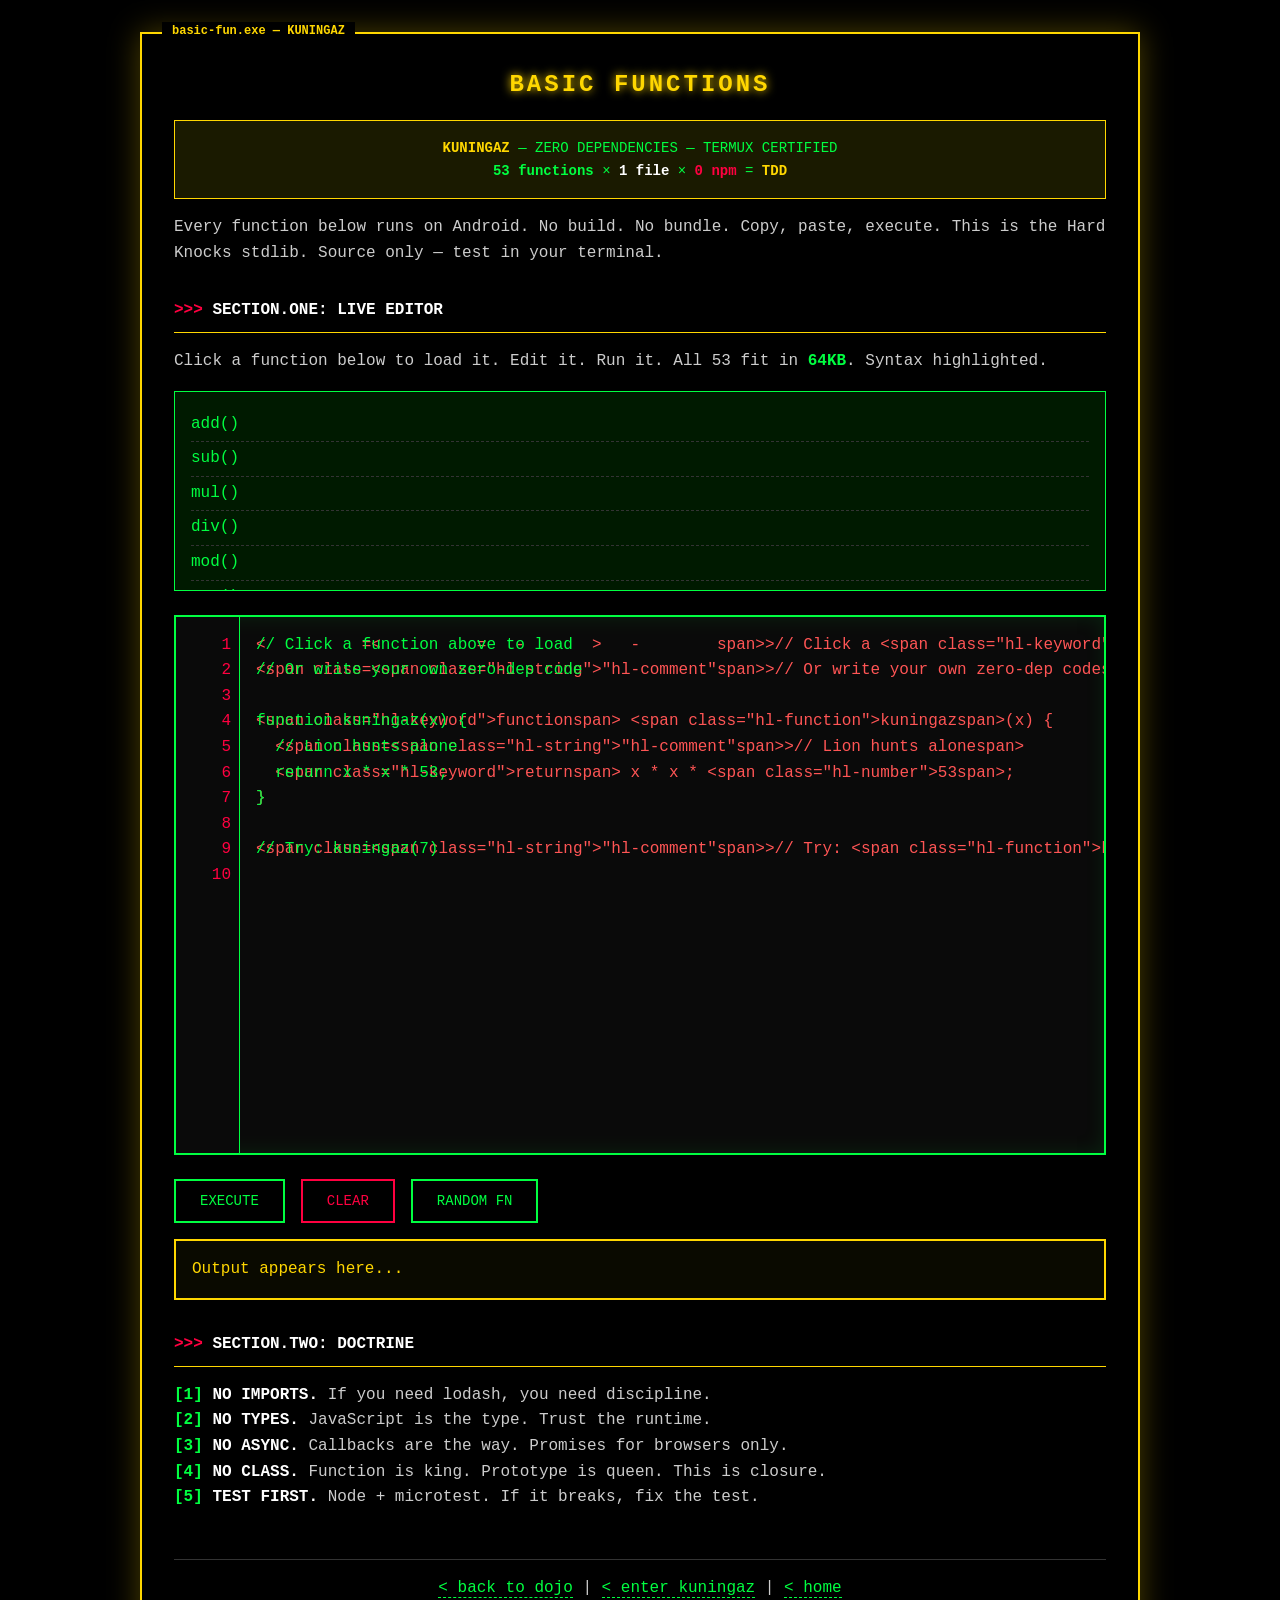
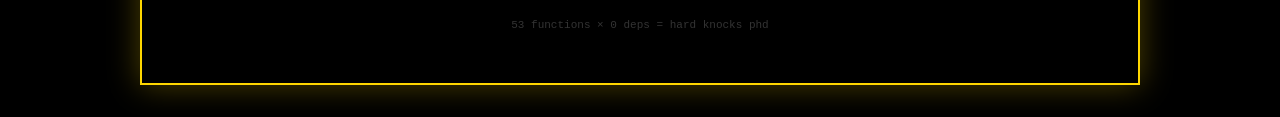
==== basic-fun.html @ 4924424a "new updates" ====
<!DOCTYPE html>
<html lang="en">
<head>
  <meta charset="UTF-8">
  <meta name="viewport" content="width=device-width, initial-scale=1.0">
  <title>Basic Functions — Kuningaz</title>
  <meta name="description" content="53 JavaScript functions. Node.js + microtest. Zero dependencies. TDD fundamentals for the kin.">
  <style>
    * { margin: 0; padding: 0; box-sizing: border-box; }

    body {
      background: #000000;
      color: #00ff41;
      font-family: 'Courier New', 'Monaco', monospace;
      font-size: 16px;
      line-height: 1.6;
      padding: 2rem;
      min-height: 100vh;
    }

 .container {
      max-width: 1000px;
      margin: 0 auto;
      border: 2px solid #ffd700;
      padding: 2rem;
      position: relative;
      box-shadow: 0 0 30px rgba(255, 215, 0, 0.3);
    }

 .container::before {
      content: 'basic-fun.exe — KUNINGAZ';
      position: absolute;
      top: -12px;
      left: 20px;
      background: #000;
      padding: 0 10px;
      color: #ffd700;
      font-size: 12px;
      font-weight: 700;
    }

    h1 {
      font-size: 24px;
      text-align: center;
      text-transform: uppercase;
      letter-spacing: 3px;
      color: #ffd700;
      margin-bottom: 1rem;
      text-shadow: 0 0 10px #ffd700;
    }

    h2 {
      font-size: 16px;
      color: #ffffff;
      border-bottom: 1px solid #ffd700;
      padding-bottom: 0.5rem;
      margin: 2rem 0 1rem 0;
      text-transform: uppercase;
    }

    h2::before {
      content: '>>> ';
      color: #ff0040;
    }

    p {
      margin-bottom: 1rem;
      color: #cccccc;
      font-size: 16px;
    }

 .green { color: #00ff41; font-weight: 700; }
 .white { color: #ffffff; font-weight: 700; }
 .red { color: #ff0040; font-weight: 700; }
 .gold { color: #ffd700; font-weight: 700; }

    a {
      color: #00ff41;
      text-decoration: none;
      border-bottom: 1px dashed #00ff41;
    }

    a:hover {
      background: #00ff41;
      color: #000000;
    }

   /* EDITOR WRAPPER */
    #wrapper {
      border: 2px solid #00ff41;
      position: relative;
      height: 60vh;
      width: 100%;
      margin: 1.5rem 0;
      background: #0a0a0a;
      box-shadow: inset 0 0 20px rgba(0, 255, 65, 0.1);
    }

   /* TLN BASE — KUNINGAZ THEME */
 .tln-active,.tln-wrapper,.tln-line {
      margin: 0;
      border: 0;
      padding: 0;
      outline: 0;
      box-sizing: border-box;
      vertical-align: top;
      list-style: none;
    }

 .tln-active {
      display: inline-block;
      padding: 1rem;
      width: calc(100% - 4rem);
      height: 100%;
      font-size: 16px;
      line-height: 1.6;
      font-family: 'Courier New', 'Monaco', monospace;
      word-break: break-all;
      border: none;
      background-color: #000000;
      color: #00ff41;
      resize: none;
      overflow-wrap: normal;
      overflow-x: auto;
      overflow-y: auto;
      white-space: pre;
    }

 .tln-wrapper {
      width: 4rem;
      padding: 1rem 0.5rem;
      height: 100%;
      word-break: break-all;
      overflow: hidden;
      display: inline-block;
      background: #0a0a0a;
      border-right: 1px solid #00ff41;
    }

 .tln-line {
      width: 100%;
      display: block;
      text-align: right;
      line-height: 1.6;
      font-size: 16px;
      color: #ff0040;
      font-variant-numeric: tabular-nums;
    }

 .tln-line::before {
      counter-increment: line;
      content: counter(line);
      font-size: 16px;
      user-select: none;
    }

 .tln-wrapper {
      counter-reset: line;
    }

   /* SYNTAX HIGHLIGHT OVERLAY - ZERO DEP */
 .highlight-overlay {
      position: absolute;
      top: 0;
      left: 4rem;
      right: 0;
      bottom: 0;
      padding: 1rem;
      pointer-events: none;
      white-space: pre;
      overflow: hidden;
      font-family: 'Courier New', 'Monaco', monospace;
      font-size: 16px;
      line-height: 1.6;
      color: transparent;
      z-index: 1;
    }
 .tln-active {
      position: relative;
      z-index: 2;
      background: transparent;
      color: #00ff41;
      caret-color: #00ff41;
    }
 .hl-keyword { color: #ff79c6; }
 .hl-string { color: #f1fa8c; }
 .hl-comment { color: #6272a4; font-style: italic; }
 .hl-number { color: #bd93f9; }
 .hl-function { color: #50fa7b; }
 .hl-operator { color: #ff5555; }

 .controls {
      display: flex;
      gap: 1rem;
      margin: 1rem 0;
      flex-wrap: wrap;
    }

 .btn {
      background: #000;
      border: 2px solid #00ff41;
      color: #00ff41;
      padding: 0.75rem 1.5rem;
      font-family: inherit;
      font-size: 14px;
      cursor: pointer;
      text-transform: uppercase;
      transition: all 0.2s;
    }

 .btn:hover {
      background: #00ff41;
      color: #000;
      box-shadow: 0 0 20px #00ff41;
    }

 .btn-red {
      border-color: #ff0040;
      color: #ff0040;
    }

 .btn-red:hover {
      background: #ff0040;
      color: #000;
      box-shadow: 0 0 20px #ff0040;
    }

 .output {
      border: 2px solid #ffd700;
      padding: 1rem;
      margin: 1rem 0;
      background: #0a0a00;
      color: #ffd700;
      min-height: 3rem;
      font-size: 16px;
      white-space: pre-wrap;
      word-break: break-all;
    }

 .back {
      margin-top: 3rem;
      padding-top: 1rem;
      border-top: 1px solid #333;
      text-align: center;
    }

 .qual {
      border: 1px solid #ffd700;
      padding: 1rem;
      margin: 1rem 0;
      background: #1a1a00;
      text-align: center;
      font-size: 14px;
    }

 .fn-list {
      border: 1px solid #00ff41;
      padding: 1rem;
      margin: 1rem 0;
      background: #001a00;
      max-height: 200px;
      overflow-y: auto;
   }

 .fn-item {
      color: #00ff41;
      cursor: pointer;
      padding: 0.25rem 0;
      border-bottom: 1px dashed #333;
   }

 .fn-item:hover {
      color: #000;
      background: #00ff41;
   }

    @media (max-width: 600px) {
      body { padding: 1rem; font-size: 15px; }
   .container { padding: 1rem; }
      h1 { font-size: 20px; }
   .tln-active,.tln-line { font-size: 15px; }
    }
  </style>
</head>
<body>
  <div class="container">
    <h1>BASIC FUNCTIONS</h1>

    <div class="qual">
      <span class="gold">KUNINGAZ</span> — ZERO DEPENDENCIES — TERMUX CERTIFIED<br>
      <span class="green">53 functions</span> × <span class="white">1 file</span> × <span class="red">0 npm</span> = <span class="gold">TDD</span>
    </div>

    <p>Every function below runs on Android. No build. No bundle. Copy, paste, execute. This is the Hard Knocks stdlib. Source only — test in your terminal.</p>

    <h2>section.one: Live Editor</h2>
    <p>Click a function below to load it. Edit it. Run it. All 53 fit in <span class="green">64KB</span>. Syntax highlighted.</p>

    <div class="fn-list" id="fnList">
      <!-- Injected by JS -->
    </div>

    <div id="wrapper">
        <div class="highlight-overlay" id="highlight"></div>
        <textarea id="test" spellcheck="false">// Click a function above to load
// Or write your own zero-dep code

function kuningaz(x) {
  // Lion hunts alone
  return x * x * 53;
}

// Try: kuningaz(7)
</textarea>
    </div>

    <div class="controls">
      <button class="btn" onclick="runCode()">EXECUTE</button>
      <button class="btn btn-red" onclick="clearEditor()">CLEAR</button>
      <button class="btn" onclick="loadRandom()">RANDOM FN</button>
    </div>

    <div class="output" id="output">Output appears here...</div>

    <h2>section.two: Doctrine</h2>
    <p>
      <span class="green">[1]</span> <span class="white">NO IMPORTS.</span> If you need lodash, you need discipline.<br>
      <span class="green">[2]</span> <span class="white">NO TYPES.</span> JavaScript is the type. Trust the runtime.<br>
      <span class="green">[3]</span> <span class="white">NO ASYNC.</span> Callbacks are the way. Promises for browsers only.<br>
      <span class="green">[4]</span> <span class="white">NO CLASS.</span> Function is king. Prototype is queen. This is closure.<br>
      <span class="green">[5]</span> <span class="white">TEST FIRST.</span> Node + microtest. If it breaks, fix the test.
    </p>

    <div class="back">
      <p><a href="dojo.html">< back to dojo</a> | <a href="kuningaz.html">< enter kuningaz</a> | <a href="index.html">< home</a></p>
      <p style="color:#333;font-size:11px;margin-top:1rem;">53 functions × 0 deps = hard knocks phd</p>
    </div>
  </div>

  <script type="module">
    // --- TLN CORE ---
    function updateLineNumbers(ta, el) {
      const line_count = ta.value.split("\n").length;
      const child_count = el.children.length;
      let difference = line_count - child_count;
      if(difference > 0) {
        const frag = document.createDocumentFragment();
        while(difference > 0) {
          const line_number = document.createElement("span");
          line_number.className = "tln-line";
          frag.appendChild(line_number);
          difference--;
        }
        el.appendChild(frag);
      }
      while(difference < 0) {
        el.removeChild(el.lastChild);
        difference++;
      }
    }

    function appendLineNumbers() {
      const ta = document.getElementById("test");
      if (ta == null || ta.classList.contains("tln-active")) return;
      ta.classList.add("tln-active");
      ta.style = {};
      const el = document.createElement("div");
      el.className = "tln-wrapper";
      ta.parentNode.insertBefore(el, ta);
      updateLineNumbers(ta, el);

      const __change_evts = ["propertychange","input","keydown","keyup"];
      const __change_hdlr = (ta, el) => (e) => {
        if ((+ta.scrollLeft == 10 && (e.keyCode == 37 || e.which == 37 || e.code == "ArrowLeft" || e.key == "ArrowLeft")) || e.keyCode == 36 || e.which == 36 || e.code == "Home" || e.key == "Home" || e.keyCode == 13 || e.which == 13 || e.code == "Enter" || e.key == "Enter" || e.code == "NumpadEnter")
          ta.scrollLeft = 0;
        updateLineNumbers(ta, el);
        highlightSyntax();
      };
      for (let i = __change_evts.length - 1; i >= 0; i--) {
        ta.addEventListener(__change_evts[i], __change_hdlr(ta, el));
      }

      const __scroll_evts = ["change","mousewheel","scroll"];
      const __scroll_hdlr = (ta, el) => () => {
        el.scrollTop = ta.scrollTop;
        document.getElementById('highlight').scrollTop = ta.scrollTop;
        document.getElementById('highlight').scrollLeft = ta.scrollLeft;
      };
      for (let i = __scroll_evts.length - 1; i >= 0; i--) {
        ta.addEventListener(__scroll_evts[i], __scroll_hdlr(ta, el));
      }
    }

    // --- SYNTAX HIGHLIGHTING - ZERO DEP ---
    function highlightSyntax() {
      const ta = document.getElementById('test');
      const overlay = document.getElementById('highlight');
      let code = ta.value;

      // Escape HTML
      code = code.replace(/&/g, '&amp;').replace(/</g, '&lt;').replace(/>/g, '&gt;');

      // Comments
      code = code.replace(/(\/\/.*$)/gm, '<span class="hl-comment">$1</span>');

      // Strings
      code = code.replace(/('.*?'|".*?"|`.*?`)/g, '<span class="hl-string">$1</span>');

      // Numbers
      code = code.replace(/\b(\d+\.?\d*)\b/g, '<span class="hl-number">$1</span>');

      // Keywords
      code = code.replace(/\b(function|const|let|var|return|if|else|for|while|switch|case|break|continue|try|catch|throw|new|this|typeof|instanceof|in|of|true|false|null|undefined)\b/g, '<span class="hl-keyword">$1</span>');

      // Function names
      code = code.replace(/\b([a-zA-Z_]\w*)\s*(?=\()/g, '<span class="hl-function">$1</span>');

      // Operators
      code = code.replace(/([+\-*\/=<>!&|%]+)/g, '<span class="hl-operator">$1</span>');

      overlay.innerHTML = code;
    }

    // --- 53 FUNCTIONS - PATCHED ---
    const FNS = {
      add: `function add(a, b) { return a + b; }`,
      sub: `function sub(a, b) { return a - b; }`,
      mul: `function mul(a, b) { return a * b; }`,
      div: `function div(a, b) { return b!== 0? a / b : 'ERR:DIV0'; }`,
      mod: `function mod(a, b) { return a % b; }`,
      pow: `function pow(a, b) { return a ** b; }`,
      eq: `function eq(a, b) { return a === b; }`,
      neq: `function neq(a, b) { return a!== b; }`,
      gt: `function gt(a, b) { return a > b; }`,
      lt: `function lt(a, b) { return a < b; }`,
      gte: `function gte(a, b) { return a >= b; }`,
      lte: `function lte(a, b) { return a <= b; }`,
      not: `function not(a) { return!a; }`,
      and: `function and(a, b) { return a && b; }`,
      or: `function or(a, b) { return a || b; }`,
      len: `function len(x) { return x && x.length; }`,
      head: `function head(arr) { return arr && arr[0]; }`,
      tail: `function tail(arr) { return arr && arr.slice(1); }`,
      last: `function last(arr) { return arr && arr[arr.length - 1]; }`,
      init: `function init(arr) { return arr && arr.slice(0, -1); }`,
      rev: `function rev(arr) { return arr && arr.slice().reverse(); }`,
      sum: `function sum(arr) { return arr && arr.reduce((a,b) => a + b, 0); }`,
      prod: `function prod(arr) { return arr && arr.reduce((a,b) => a * b, 1); }`,
      max: `function max(arr) { return arr && Math.max(...arr); }`,
      min: `function min(arr) { return arr && Math.min(...arr); }`,
      range: `function range(n) { return [...Array(n).keys()]; }`,
      map: `function map(fn, arr) { return arr && arr.map(fn); }`,
      filter: `function filter(fn, arr) { return arr && arr.filter(fn); }`,
      reduce: `function reduce(fn, init, arr) { return arr && arr.reduce(fn, init); }`,
      pipe: `function pipe(...fns) { return x => fns.reduce((v,f) => f(v), x); }`,
      comp: `function comp(...fns) { return x => fns.reduceRight((v,f) => f(v), x); }`,
      curry: `function curry(fn) { return a => b => fn(a,b); }`,
      id: `function id(x) { return x; }`,
      konst: `function konst(x) { return () => x; }`,
      flip: `function flip(fn) { return (a,b) => fn(b,a); }`,
      chr: `function chr(n) { return String.fromCharCode(n); }`,
      ord: `function ord(c) { return c.charCodeAt(0); }`,
      str: `function str(x) { return String(x); }`,
      num: `function num(x) { return Number(x); }`,
      bool: `function bool(x) { return Boolean(x); }`,
      isNil: `function isNil(x) { return x == null; }`,
      isNum: `function isNum(x) { return typeof x === 'number' &&!isNaN(x); }`,
      isStr: `function isStr(x) { return typeof x === 'string'; }`,
      isArr: `function isArr(x) { return Array.isArray(x); }`,
      isFn: `function isFn(x) { return typeof x === 'function'; }`,
      isObj: `function isObj(x) { return x && typeof x === 'object' &&!Array.isArray(x); }`,
      keys: `function keys(obj) { return obj && Object.keys(obj); }`,
      vals: `function vals(obj) { return obj && Object.values(obj); }`,
      pairs: `function pairs(obj) { return obj && Object.entries(obj); }`,
      get: `function get(k, obj) { return obj && obj[k]; }`,
      set: `function set(k, v, obj) { if(obj) obj[k] = v; return obj; }`,
      has: `function has(k, obj) { return obj && k in obj; }`,
      log: `function log(x) { console.log(x); return x; }`,
      tap: `function tap(fn) { return x => { fn(x); return x; }; }`
    };

    // --- EDITOR INIT ---
    document.addEventListener('DOMContentLoaded', () => {
      appendLineNumbers();
      highlightSyntax();

      // Populate function list
      const fnList = document.getElementById('fnList');
      Object.keys(FNS).forEach(name => {
        const div = document.createElement('div');
        div.className = 'fn-item';
        div.textContent = `${name}()`;
        div.onclick = () => loadFn(name);
        fnList.appendChild(div);
      });
    });

    // --- EDITOR ACTIONS ---
    window.loadFn = function(name) {
      const ta = document.getElementById('test');
      ta.value = FNS[name] + '\n\n// Test: ' + name + '(1, 2)';
      ta.dispatchEvent(new Event('input'));
    }

    window.loadRandom = function() {
      const keys = Object.keys(FNS);
      const name = keys[Math.floor(Math.random() * keys.length)];
      loadFn(name);
    }

    window.runCode = function() {
      const code = document.getElementById('test').value;
      const out = document.getElementById('output');
      try {
        // Isolate scope, eval last line as expression
        const lines = code.trim().split('\n').filter(l => l.trim() &&!l.trim().startsWith('//'));
        const lastLine = lines[lines.length - 1];
        const fn = new Function(code + '\nreturn ' + lastLine);
        const result = fn();
        out.textContent = 'Result: ' + JSON.stringify(result);
        out.style.color = '#ffd700';
      } catch(e) {
        out.textContent = 'Error: ' + e.message;
        out.style.color = '#ff0040';
      }
    }

    window.clearEditor = function() {
      const ta = document.getElementById('test');
      ta.value = '// Hard Knocks Editor\n// Write zero-dep JS\n\n';
      ta.dispatchEvent(new Event('input'));
      document.getElementById('output').textContent = 'Output appears here...';
      document.getElementById('output').style.color = '#ffd700';
    }
  </script>
</body>
</html>
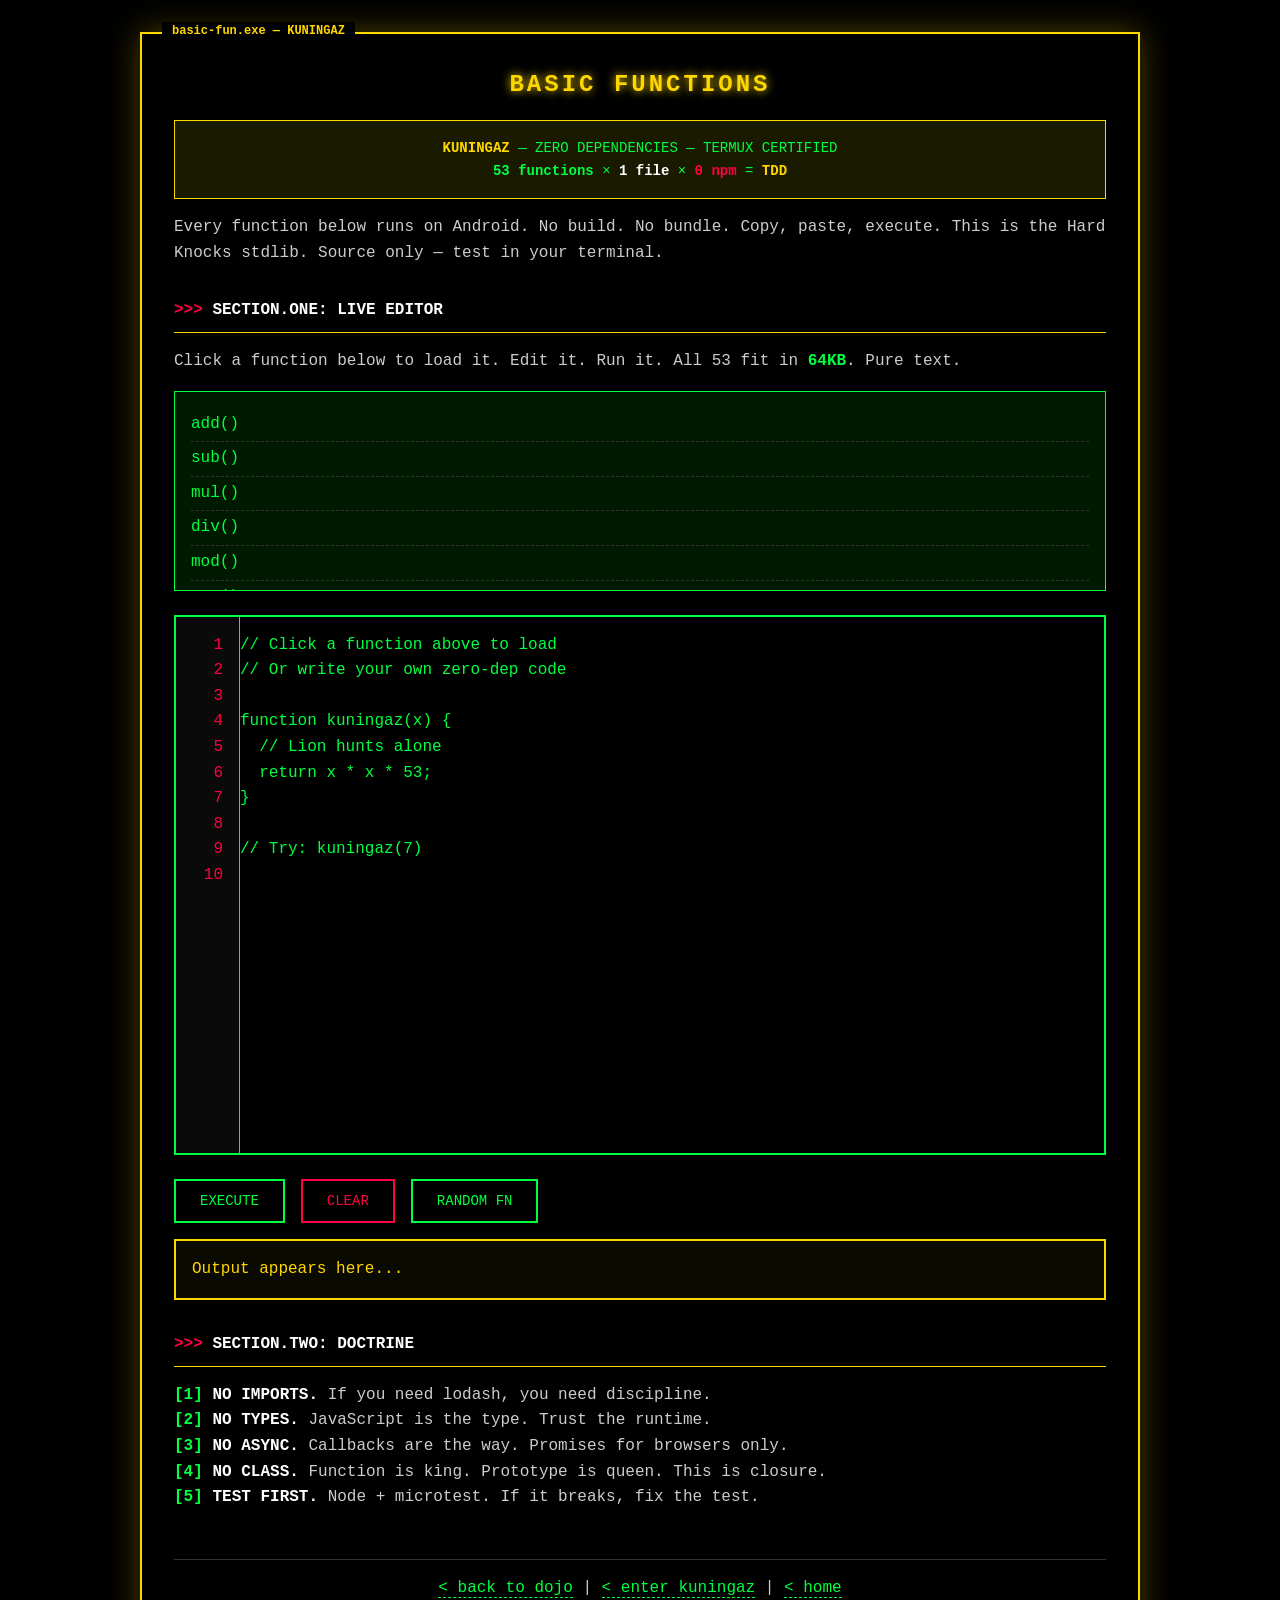
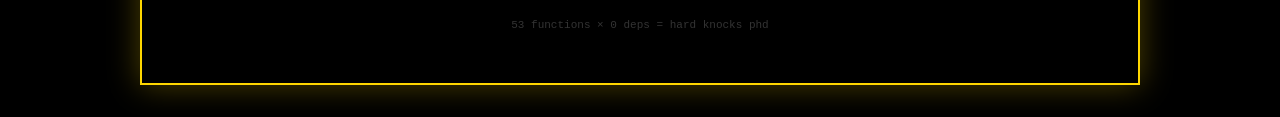
==== commit ecafebe3: "update" ====
--- a/basic-fun.html
+++ b/basic-fun.html
@@ -18,7 +18,7 @@
       min-height: 100vh;
     }
 
- .container {
+   .container {
       max-width: 1000px;
       margin: 0 auto;
       border: 2px solid #ffd700;
@@ -27,7 +27,7 @@
       box-shadow: 0 0 30px rgba(255, 215, 0, 0.3);
     }
 
- .container::before {
+   .container::before {
       content: 'basic-fun.exe — KUNINGAZ';
       position: absolute;
       top: -12px;
@@ -69,10 +69,10 @@
       font-size: 16px;
     }
 
- .green { color: #00ff41; font-weight: 700; }
- .white { color: #ffffff; font-weight: 700; }
- .red { color: #ff0040; font-weight: 700; }
- .gold { color: #ffd700; font-weight: 700; }
+   .green { color: #00ff41; font-weight: 700; }
+   .white { color: #ffffff; font-weight: 700; }
+   .red { color: #ff0040; font-weight: 700; }
+   .gold { color: #ffd700; font-weight: 700; }
 
     a {
       color: #00ff41;
@@ -85,7 +85,7 @@
       color: #000000;
     }
 
-   /* EDITOR WRAPPER */
+    /* EDITOR WRAPPER */
     #wrapper {
       border: 2px solid #00ff41;
       position: relative;
@@ -96,107 +96,75 @@
       box-shadow: inset 0 0 20px rgba(0, 255, 65, 0.1);
     }
 
-   /* TLN BASE — KUNINGAZ THEME */
- .tln-active,.tln-wrapper,.tln-line {
-      margin: 0;
-      border: 0;
-      padding: 0;
-      outline: 0;
-      box-sizing: border-box;
-      vertical-align: top;
-      list-style: none;
-    }
-
- .tln-active {
-      display: inline-block;
-      padding: 1rem;
-      width: calc(100% - 4rem);
-      height: 100%;
-      font-size: 16px;
-      line-height: 1.6;
-      font-family: 'Courier New', 'Monaco', monospace;
-      word-break: break-all;
-      border: none;
-      background-color: #000000;
-      color: #00ff41;
-      resize: none;
-      overflow-wrap: normal;
-      overflow-x: auto;
-      overflow-y: auto;
-      white-space: pre;
-    }
-
- .tln-wrapper {
-      width: 4rem;
-      padding: 1rem 0.5rem;
-      height: 100%;
-      word-break: break-all;
-      overflow: hidden;
-      display: inline-block;
-      background: #0a0a0a;
-      border-right: 1px solid #00ff41;
-    }
-
- .tln-line {
-      width: 100%;
-      display: block;
-      text-align: right;
-      line-height: 1.6;
-      font-size: 16px;
-      color: #ff0040;
-      font-variant-numeric: tabular-nums;
-    }
-
- .tln-line::before {
-      counter-increment: line;
-      content: counter(line);
-      font-size: 16px;
-      user-select: none;
-    }
-
- .tln-wrapper {
-      counter-reset: line;
-    }
-
-   /* SYNTAX HIGHLIGHT OVERLAY - ZERO DEP */
- .highlight-overlay {
-      position: absolute;
-      top: 0;
-      left: 4rem;
-      right: 0;
-      bottom: 0;
-      padding: 1rem;
-      pointer-events: none;
-      white-space: pre;
-      overflow: hidden;
-      font-family: 'Courier New', 'Monaco', monospace;
-      font-size: 16px;
-      line-height: 1.6;
-      color: transparent;
-      z-index: 1;
-    }
- .tln-active {
-      position: relative;
-      z-index: 2;
-      background: transparent;
-      color: #00ff41;
-      caret-color: #00ff41;
-    }
- .hl-keyword { color: #ff79c6; }
- .hl-string { color: #f1fa8c; }
- .hl-comment { color: #6272a4; font-style: italic; }
- .hl-number { color: #bd93f9; }
- .hl-function { color: #50fa7b; }
- .hl-operator { color: #ff5555; }
-
- .controls {
+/* TLN BASE — KUNINGAZ THEME - PATCHED */
+.tln-active,.tln-wrapper,.tln-line {
+  margin: 0;
+  border: 0;
+  padding: 0;
+  outline: 0;
+  box-sizing: border-box;
+  vertical-align: top;
+  list-style: none;
+  font-family: 'Courier New', 'Monaco', monospace;
+  font-size: 16px;
+  line-height: 1.6;
+}
+
+.tln-active {
+  display: inline-block;
+  padding: 16px 16px 16px 0; /* Top Right Bottom Left - no left pad */
+  width: calc(100% - 4rem);
+  height: 100%;
+  word-break: break-all;
+  border: none;
+  background-color: #000000;
+  color: #00ff41;
+  resize: none;
+  overflow-wrap: normal;
+  overflow-x: auto;
+  overflow-y: auto;
+  white-space: pre;
+  caret-color: #00ff41;
+}
+
+.tln-wrapper {
+  width: 4rem;
+  padding: 16px 8px 16px 8px; /* Match textarea top/bottom exactly */
+  height: 100%;
+  word-break: break-all;
+  overflow: hidden;
+  display: inline-block;
+  background: #0a0a0a;
+  border-right: 1px solid #00ff41;
+}
+
+.tln-line {
+  width: 100%;
+  display: block;
+  text-align: right;
+  color: #ff0040;
+  font-variant-numeric: tabular-nums;
+  padding-right: 8px; /* Space before textarea */
+}
+
+.tln-line::before {
+  counter-increment: line;
+  content: counter(line);
+  user-select: none;
+}
+
+.tln-wrapper {
+  counter-reset: line;
+}
+
+   .controls {
       display: flex;
       gap: 1rem;
       margin: 1rem 0;
       flex-wrap: wrap;
     }
 
- .btn {
+   .btn {
       background: #000;
       border: 2px solid #00ff41;
       color: #00ff41;
@@ -208,24 +176,24 @@
       transition: all 0.2s;
     }
 
- .btn:hover {
+   .btn:hover {
       background: #00ff41;
       color: #000;
       box-shadow: 0 0 20px #00ff41;
     }
 
- .btn-red {
+   .btn-red {
       border-color: #ff0040;
       color: #ff0040;
     }
 
- .btn-red:hover {
+   .btn-red:hover {
       background: #ff0040;
       color: #000;
       box-shadow: 0 0 20px #ff0040;
     }
 
- .output {
+   .output {
       border: 2px solid #ffd700;
       padding: 1rem;
       margin: 1rem 0;
@@ -237,14 +205,14 @@
       word-break: break-all;
     }
 
- .back {
+   .back {
       margin-top: 3rem;
       padding-top: 1rem;
       border-top: 1px solid #333;
       text-align: center;
     }
 
- .qual {
+   .qual {
       border: 1px solid #ffd700;
       padding: 1rem;
       margin: 1rem 0;
@@ -253,32 +221,32 @@
       font-size: 14px;
     }
 
- .fn-list {
+   .fn-list {
       border: 1px solid #00ff41;
       padding: 1rem;
       margin: 1rem 0;
       background: #001a00;
       max-height: 200px;
       overflow-y: auto;
-   }
-
- .fn-item {
+    }
+
+   .fn-item {
       color: #00ff41;
       cursor: pointer;
       padding: 0.25rem 0;
       border-bottom: 1px dashed #333;
-   }
-
- .fn-item:hover {
+    }
+
+   .fn-item:hover {
       color: #000;
       background: #00ff41;
-   }
+    }
 
     @media (max-width: 600px) {
       body { padding: 1rem; font-size: 15px; }
-   .container { padding: 1rem; }
+     .container { padding: 1rem; }
       h1 { font-size: 20px; }
-   .tln-active,.tln-line { font-size: 15px; }
+     .tln-active,.tln-line { font-size: 15px; }
     }
   </style>
 </head>
@@ -294,14 +262,13 @@
     <p>Every function below runs on Android. No build. No bundle. Copy, paste, execute. This is the Hard Knocks stdlib. Source only — test in your terminal.</p>
 
     <h2>section.one: Live Editor</h2>
-    <p>Click a function below to load it. Edit it. Run it. All 53 fit in <span class="green">64KB</span>. Syntax highlighted.</p>
+    <p>Click a function below to load it. Edit it. Run it. All 53 fit in <span class="green">64KB</span>. Pure text.</p>
 
     <div class="fn-list" id="fnList">
       <!-- Injected by JS -->
     </div>
 
     <div id="wrapper">
-        <div class="highlight-overlay" id="highlight"></div>
         <textarea id="test" spellcheck="false">// Click a function above to load
 // Or write your own zero-dep code
 
@@ -374,7 +341,6 @@
         if ((+ta.scrollLeft == 10 && (e.keyCode == 37 || e.which == 37 || e.code == "ArrowLeft" || e.key == "ArrowLeft")) || e.keyCode == 36 || e.which == 36 || e.code == "Home" || e.key == "Home" || e.keyCode == 13 || e.which == 13 || e.code == "Enter" || e.key == "Enter" || e.code == "NumpadEnter")
           ta.scrollLeft = 0;
         updateLineNumbers(ta, el);
-        highlightSyntax();
       };
       for (let i = __change_evts.length - 1; i >= 0; i--) {
         ta.addEventListener(__change_evts[i], __change_hdlr(ta, el));
@@ -383,42 +349,10 @@
       const __scroll_evts = ["change","mousewheel","scroll"];
       const __scroll_hdlr = (ta, el) => () => {
         el.scrollTop = ta.scrollTop;
-        document.getElementById('highlight').scrollTop = ta.scrollTop;
-        document.getElementById('highlight').scrollLeft = ta.scrollLeft;
       };
       for (let i = __scroll_evts.length - 1; i >= 0; i--) {
         ta.addEventListener(__scroll_evts[i], __scroll_hdlr(ta, el));
       }
-    }
-
-    // --- SYNTAX HIGHLIGHTING - ZERO DEP ---
-    function highlightSyntax() {
-      const ta = document.getElementById('test');
-      const overlay = document.getElementById('highlight');
-      let code = ta.value;
-
-      // Escape HTML
-      code = code.replace(/&/g, '&amp;').replace(/</g, '&lt;').replace(/>/g, '&gt;');
-
-      // Comments
-      code = code.replace(/(\/\/.*$)/gm, '<span class="hl-comment">$1</span>');
-
-      // Strings
-      code = code.replace(/('.*?'|".*?"|`.*?`)/g, '<span class="hl-string">$1</span>');
-
-      // Numbers
-      code = code.replace(/\b(\d+\.?\d*)\b/g, '<span class="hl-number">$1</span>');
-
-      // Keywords
-      code = code.replace(/\b(function|const|let|var|return|if|else|for|while|switch|case|break|continue|try|catch|throw|new|this|typeof|instanceof|in|of|true|false|null|undefined)\b/g, '<span class="hl-keyword">$1</span>');
-
-      // Function names
-      code = code.replace(/\b([a-zA-Z_]\w*)\s*(?=\()/g, '<span class="hl-function">$1</span>');
-
-      // Operators
-      code = code.replace(/([+\-*\/=<>!&|%]+)/g, '<span class="hl-operator">$1</span>');
-
-      overlay.innerHTML = code;
     }
 
     // --- 53 FUNCTIONS - PATCHED ---
@@ -482,7 +416,6 @@
     // --- EDITOR INIT ---
     document.addEventListener('DOMContentLoaded', () => {
       appendLineNumbers();
-      highlightSyntax();
 
       // Populate function list
       const fnList = document.getElementById('fnList');
